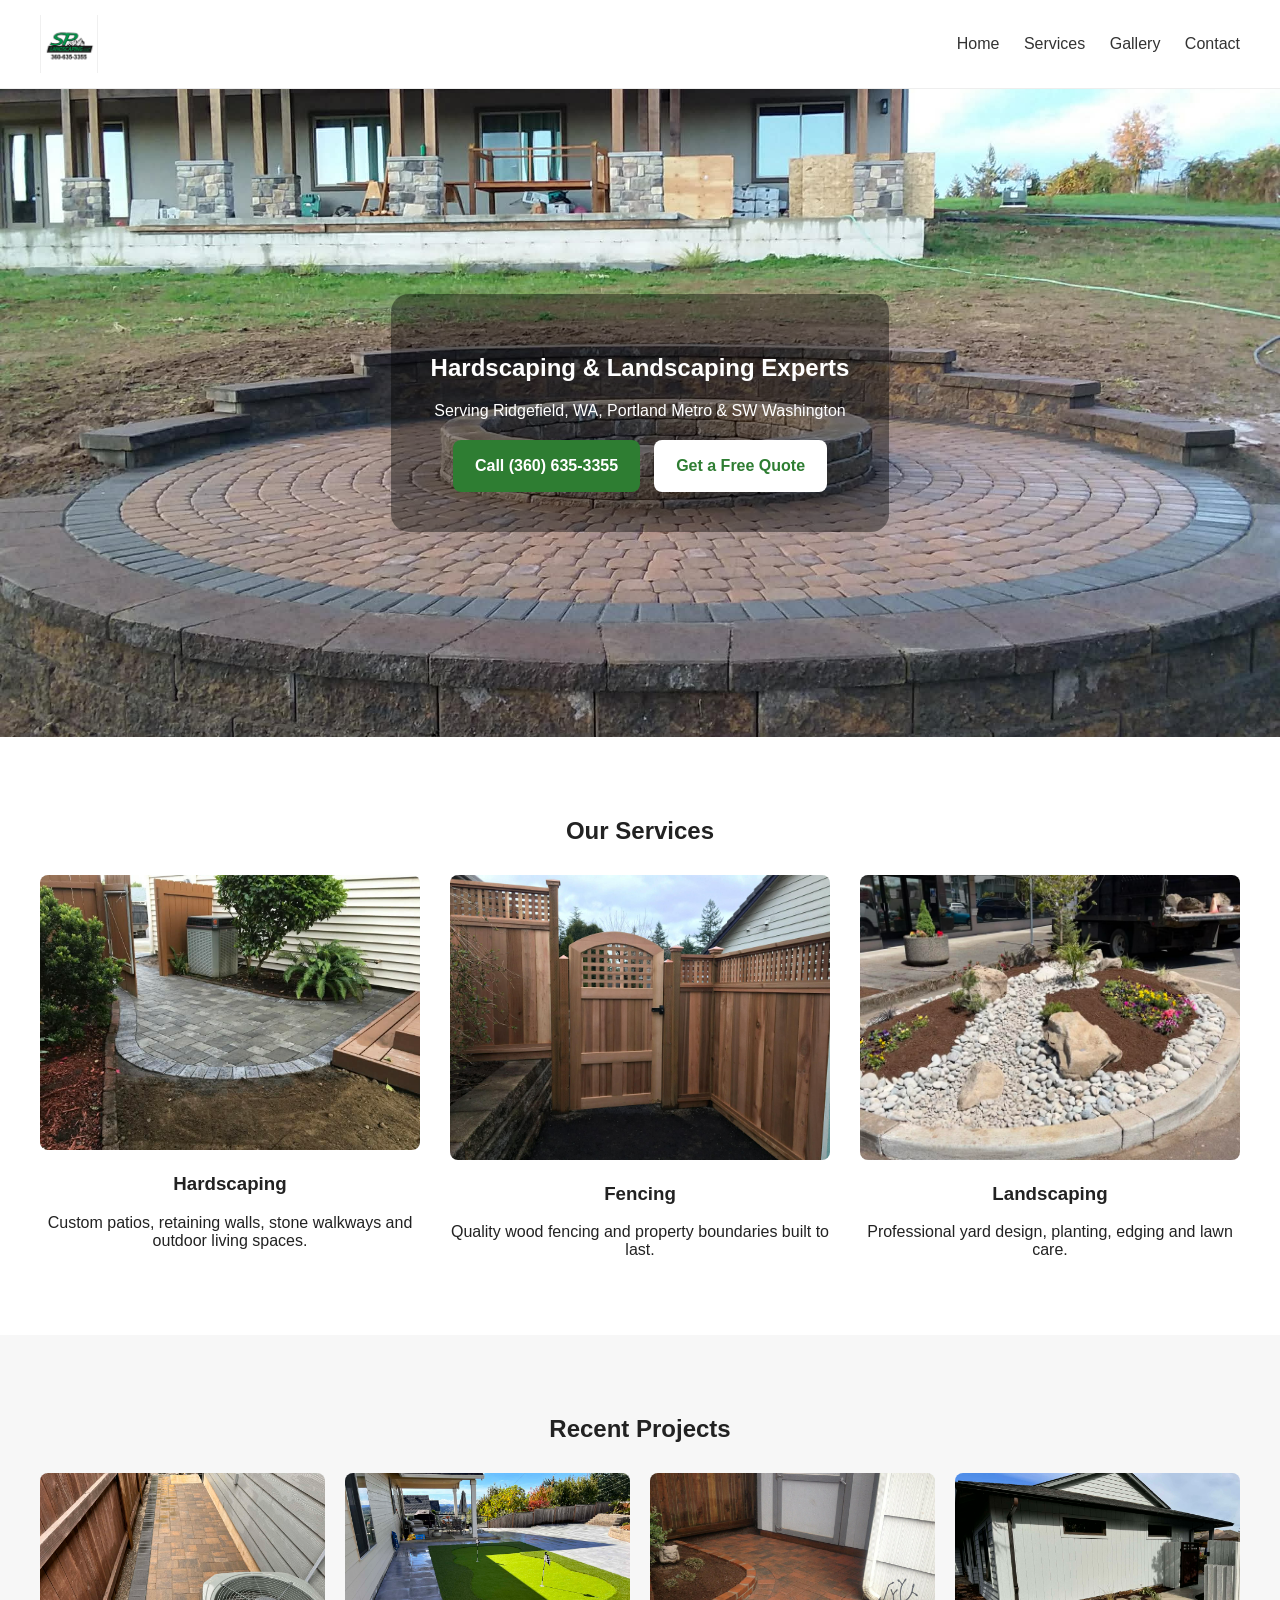
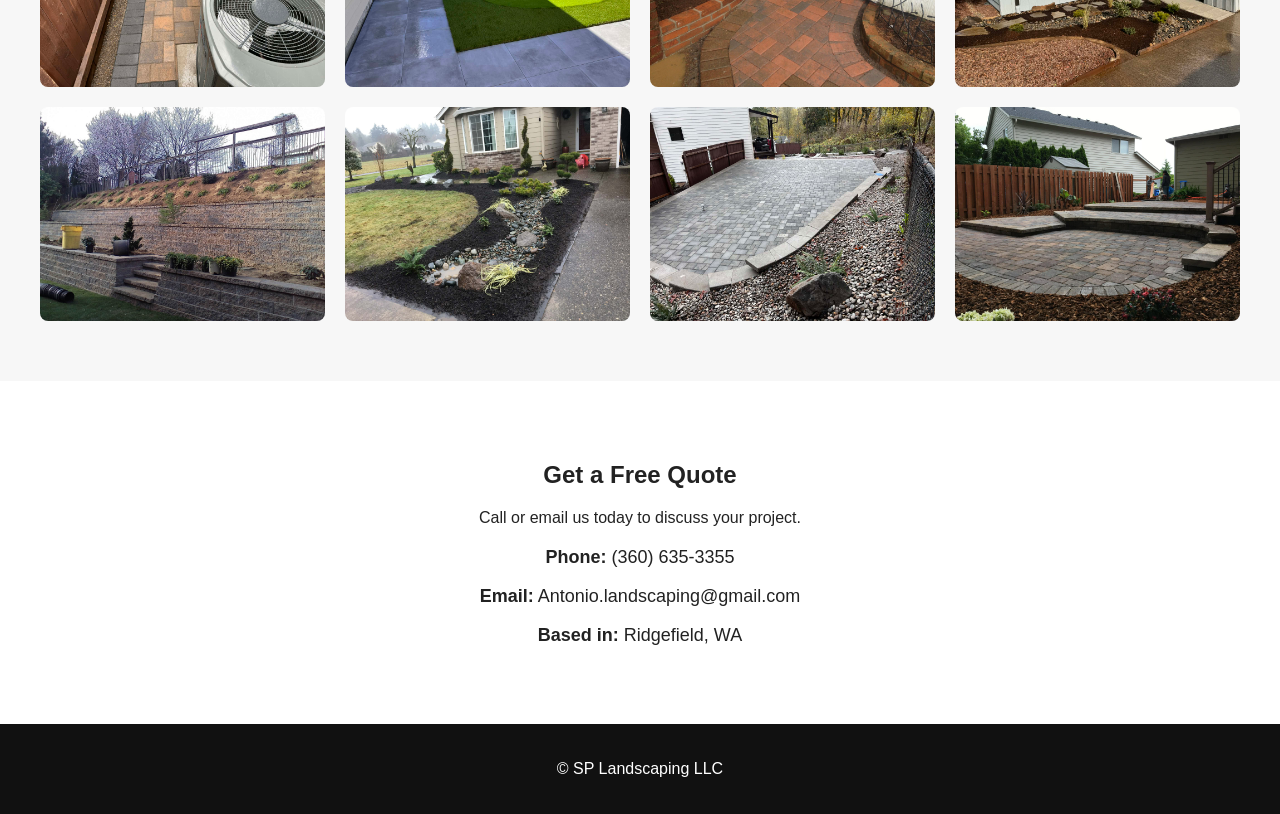
==== index.html @ 466bc163 "Initial site upload" ====
<!DOCTYPE html>
<html lang="en">
<head>
<meta charset="UTF-8">
<meta name="viewport" content="width=device-width, initial-scale=1.0">
<title>SP Landscaping LLC</title>
<link rel="stylesheet" href="css/styles.css">
</head>

<body>

<header class="navbar">
  <div class="logo">
    <img src="images/logo.png" alt="SP Landscaping Logo">
  </div>
  <nav>
    <a href="#">Home</a>
    <a href="#services">Services</a>
    <a href="#gallery">Gallery</a>
    <a href="#contact">Contact</a>
  </nav>
</header>

<section class="hero">
  <div class="hero-overlay">
    <h1>Hardscaping & Landscaping Experts</h1>
    <p>Serving Ridgefield, WA, Portland Metro & SW Washington</p>
    <div class="hero-buttons">
      <a class="btn-primary" href="tel:3606353355">Call (360) 635-3355</a>
      <a class="btn-secondary" href="#contact">Get a Free Quote</a>
    </div>
  </div>
</section>

<section id="services" class="services">
  <h2>Our Services</h2>

  <div class="service-grid">

    <div class="service-card">
      <img src="images/service-hardscape.jpg">
      <h3>Hardscaping</h3>
      <p>Custom patios, retaining walls, stone walkways and outdoor living spaces.</p>
    </div>

    <div class="service-card">
      <img src="images/service-fence.jpg">
      <h3>Fencing</h3>
      <p>Quality wood fencing and property boundaries built to last.</p>
    </div>

    <div class="service-card">
      <img src="images/service-landscape.jpg">
      <h3>Landscaping</h3>
      <p>Professional yard design, planting, edging and lawn care.</p>
    </div>

  </div>
</section>

<section id="gallery" class="gallery">
  <h2>Recent Projects</h2>

  <div class="gallery-grid">
<img src="images/hardscape-project-1.jpg">
<img src="images/patio-pavers-1.jpg">
<img src="images/stone-walkway-1.jpg">
<img src="images/retaining-wall-1.jpg">
<img src="images/fence-installation-1.jpg">
<img src="images/yard-landscaping-1.jpg">
<img src="images/hardscape-project-2.jpg">
<img src="images/patio-pavers-2.jpg">
</div>

</section>

<section id="contact" class="contact">

  <h2>Get a Free Quote</h2>

  <p>Call or email us today to discuss your project.</p>

  <div class="contact-box">
    <p><strong>Phone:</strong> (360) 635-3355</p>
    <p><strong>Email:</strong> Antonio.landscaping@gmail.com</p>
    <p><strong>Based in:</strong> Ridgefield, WA</p>
  </div>

</section>

<footer>
  <p>© SP Landscaping LLC</p>
</footer>

</body>
</html>
---- css/styles.css ----
body {
  margin:0;
  font-family: Arial, sans-serif;
  color:#222;
}

.navbar {
  display:flex;
  justify-content:space-between;
  align-items:center;
  padding:15px 40px;
  background:white;
  border-bottom:1px solid #eee;
}

.logo img {
  display: block;
  width: auto;
  height: auto;
  max-height: 58px;
  max-width: 180px;
  object-fit: contain;
}

.logo {
  flex: 0 0 auto;
}

.navbar nav a {
  margin-left:20px;
  text-decoration:none;
  color:#333;
  font-weight:500;
}

.hero {
  height: 72vh;
  min-height: 520px;
  background:url('../images/patio-pavers-3.jpg') center center/cover no-repeat;
  display:flex;
  align-items:center;
  justify-content:center;
}

.hero-overlay {
  text-align:center;
  background:rgba(0,0,0,0.4);
  padding:40px;
  color:white;
}

.hero-buttons {
  margin-top: 20px;
  display: flex;
  justify-content: center;
  align-items: center;
  gap: 14px;
  flex-wrap: wrap;
}

.btn-primary,
.btn-secondary {
  display: inline-flex;
  align-items: center;
  justify-content: center;
  min-height: 52px;
  padding: 14px 22px;
  text-decoration: none;
  border-radius: 8px;
  font-weight: 700;
  box-sizing: border-box;
  text-align: center;
  line-height: 1.2;
  white-space: normal;
}

.btn-primary {
  background: #2e7d32;
  color: white;
  margin-right: 0;
}

.btn-secondary {
  background: white;
  color: #2e7d32;
}

.services {
  padding:60px 40px;
  text-align:center;
}

.service-grid {
  display:grid;
  grid-template-columns:repeat(auto-fit,minmax(250px,1fr));
  gap:30px;
  margin-top:30px;
}

.service-card img {
  width:100%;
  border-radius:8px;
}

.gallery {
  padding:60px 40px;
  background:#f7f7f7;
  text-align:center;
}

.gallery-grid {
  display:grid;
  grid-template-columns:repeat(auto-fit,minmax(250px,1fr));
  gap:20px;
  margin-top:30px;
}

.gallery-grid img {
  width:100%;
  border-radius:8px;
}

.contact {
  padding:60px 40px;
  text-align:center;
}

.contact-box {
  margin-top:20px;
  font-size:18px;
}

footer {
  padding:20px;
  text-align:center;
  background:#111;
  color:white;
}

.hero-overlay {
  max-width: 760px;
  border-radius: 18px;
}

.btn-primary {
  font-weight: 700;
}

@media (max-width: 900px) {
  .navbar {
    padding: 14px 20px;
    gap: 16px;
    flex-wrap: wrap;
  }

  .navbar nav {
    width: 100%;
    display: flex;
    flex-wrap: wrap;
    gap: 14px;
  }

  .navbar nav a {
    margin-left: 0;
  }

  .logo img {
  max-height: 52px;
  max-width: 160px;
}

  .hero {
    min-height: 460px;
    height: 68vh;
  }

  .hero-overlay {
    margin: 0 16px;
    padding: 28px 22px;
  }

.hero-buttons {
  flex-direction: column;
  gap: 12px;
  width: 100%;
}

.btn-primary,
.btn-secondary {
  width: 100%;
  max-width: 280px;
  padding: 14px 18px;
}

.hero-overlay h1 {
  font-size: 2.2rem;
  line-height: 1.05;
  margin-bottom: 14px;
}

.hero-overlay p {
  font-size: 1.05rem;
  line-height: 1.25;
  margin-bottom: 0;
}

}
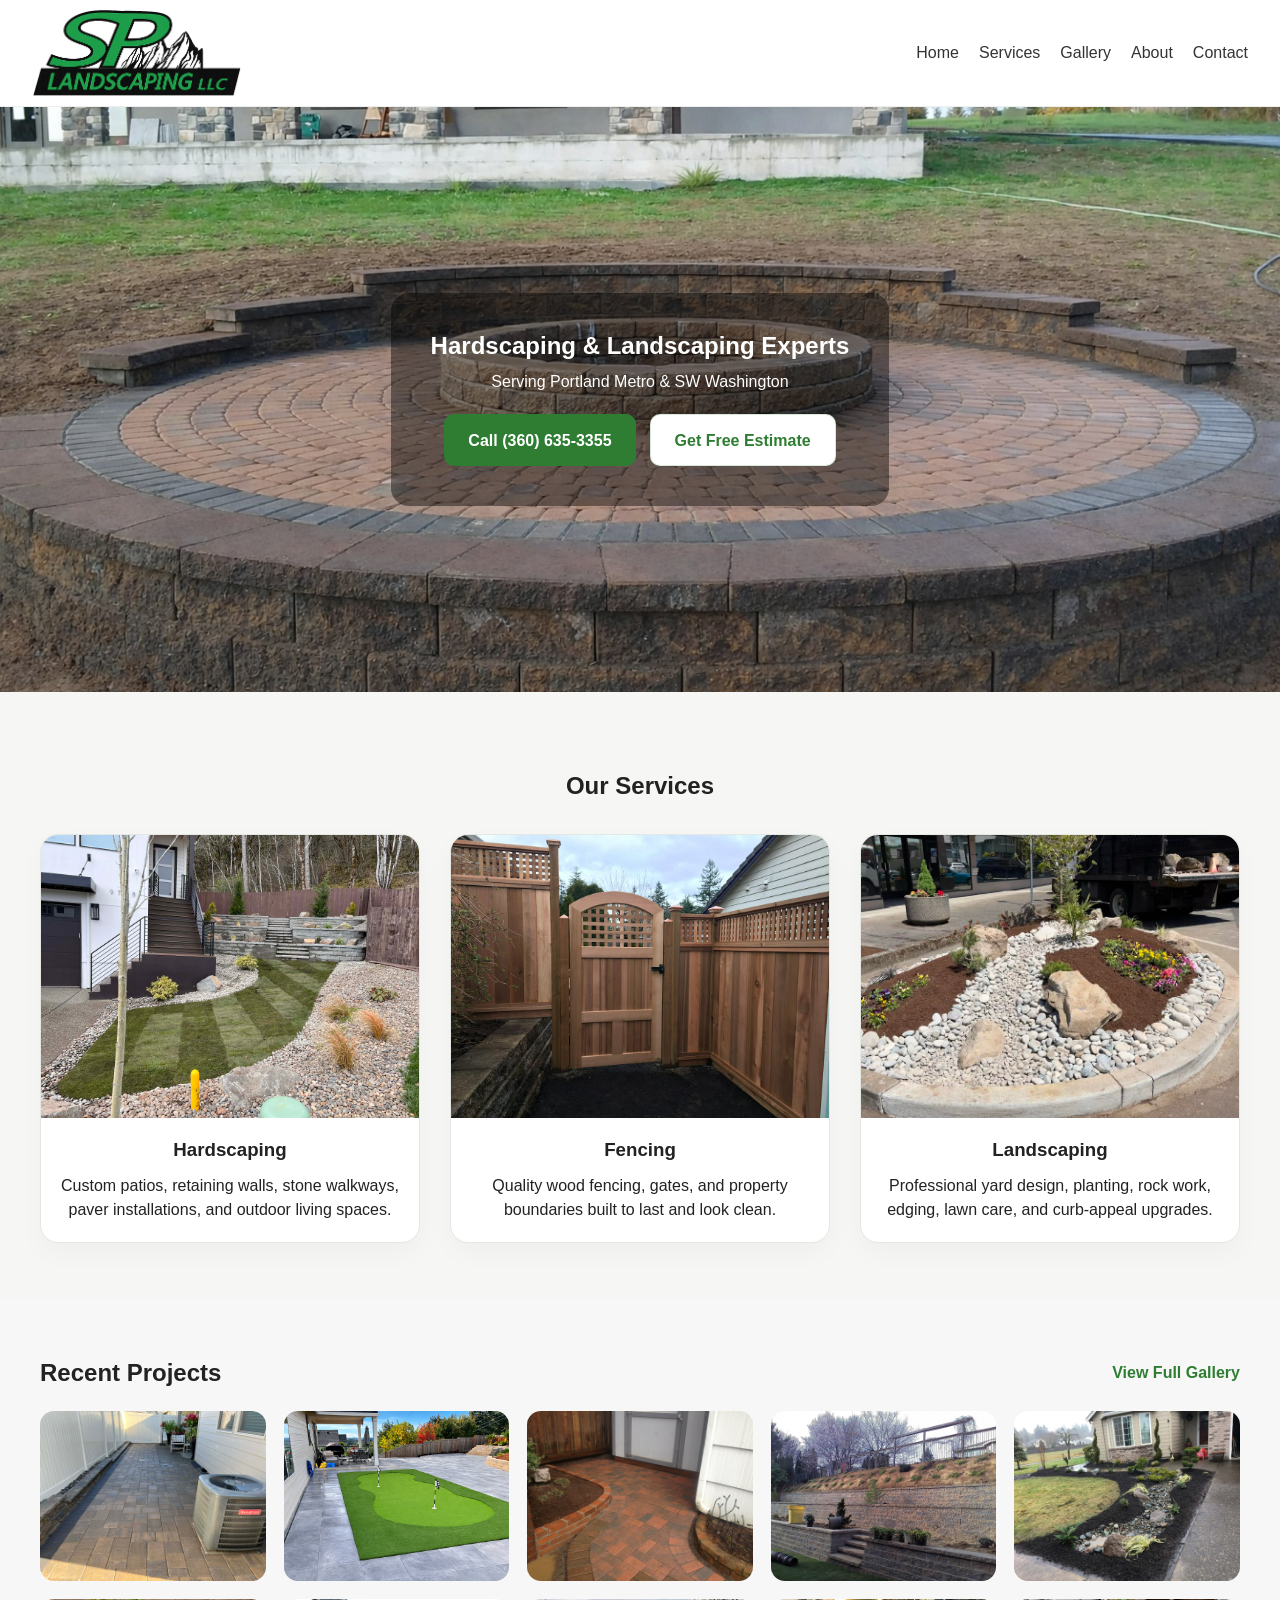
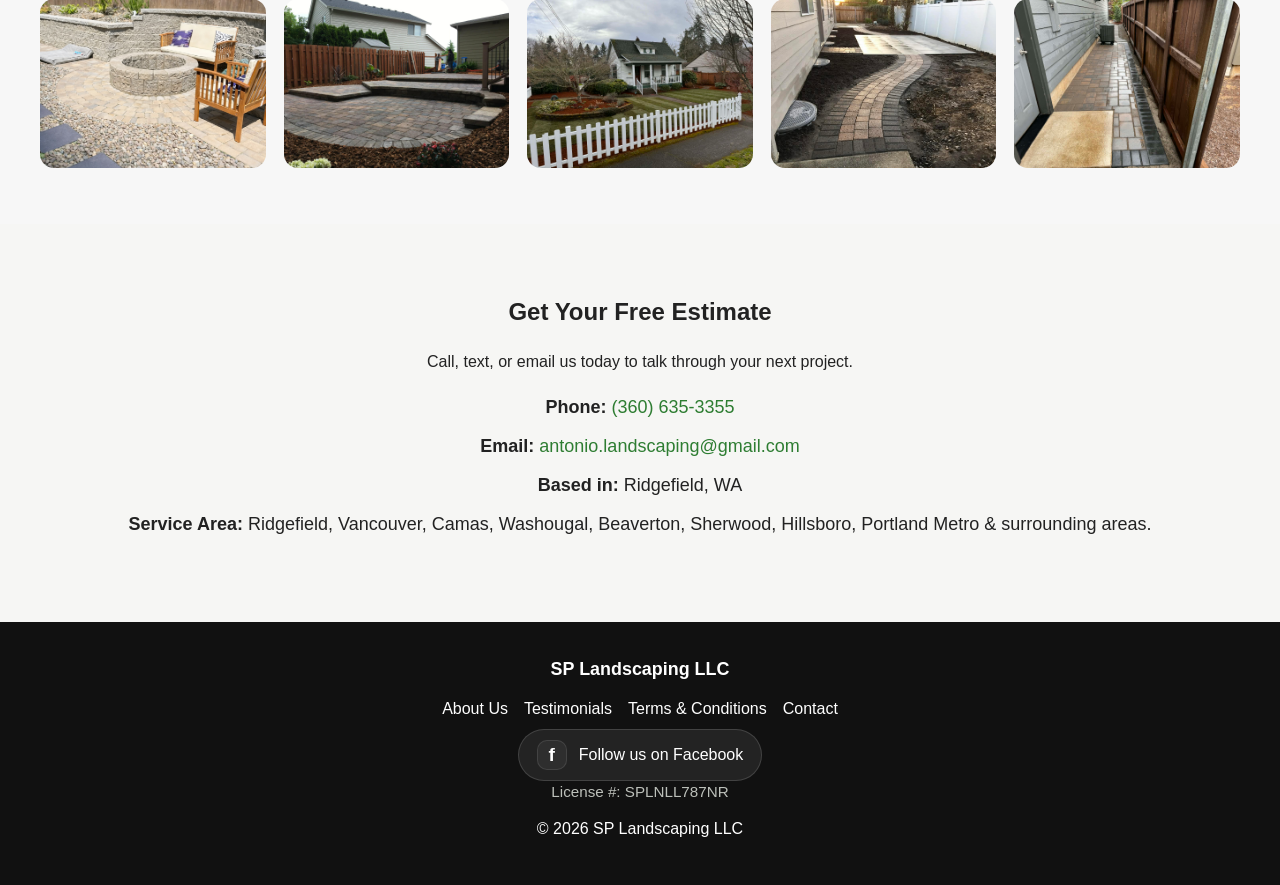
==== commit 5520fb37: "Update site polish and content" ====
--- a/index.html
+++ b/index.html
@@ -1,97 +1,113 @@
-
 <!DOCTYPE html>
 <html lang="en">
 <head>
 <meta charset="UTF-8">
 <meta name="viewport" content="width=device-width, initial-scale=1.0">
-<title>SP Landscaping LLC</title>
+<title>SP Landscaping LLC | Hardscaping &amp; Landscaping in Portland Metro</title>
+<meta name="description" content="SP Landscaping LLC provides hardscaping, landscaping, fencing, patios, walkways, and retaining walls in Portland Metro and SW Washington.">
 <link rel="stylesheet" href="css/styles.css">
 </head>
-
 <body>
 
 <header class="navbar">
-  <div class="logo">
-    <img src="images/logo.png" alt="SP Landscaping Logo">
-  </div>
+  <a class="logo" href="index.html" aria-label="SP Landscaping LLC home">
+    <img src="images/sp-landscaping-llc-ridgefield-wa-logo.png" alt="SP Landscaping LLC logo">
+  </a>
   <nav>
-    <a href="#">Home</a>
-    <a href="#services">Services</a>
-    <a href="#gallery">Gallery</a>
-    <a href="#contact">Contact</a>
+    <a href="index.html">Home</a>
+    <a href="index.html#services">Services</a>
+    <a href="gallery.html">Gallery</a>
+    <a href="about.html">About</a>
+    <a href="index.html#contact">Contact</a>
   </nav>
 </header>
 
 <section class="hero">
   <div class="hero-overlay">
-    <h1>Hardscaping & Landscaping Experts</h1>
-    <p>Serving Ridgefield, WA, Portland Metro & SW Washington</p>
+    <h1>Hardscaping &amp; Landscaping Experts</h1>
+    <p>Serving Portland Metro &amp; SW Washington</p>
     <div class="hero-buttons">
       <a class="btn-primary" href="tel:3606353355">Call (360) 635-3355</a>
-      <a class="btn-secondary" href="#contact">Get a Free Quote</a>
+      <a class="btn-secondary" href="#contact">Get Free Estimate</a>
     </div>
   </div>
 </section>
 
 <section id="services" class="services">
   <h2>Our Services</h2>
+  <div class="service-grid">
+    <a class="service-card" href="gallery.html#hardscaping">
+      <img src="images/portland-or-curved-retaining-wall-walkway-02.jpg" alt="Hardscaping project in Portland, OR" loading="lazy">
+      <h3>Hardscaping</h3>
+      <p>Custom patios, retaining walls, stone walkways, paver installations, and outdoor living spaces.</p>
+    </a>
 
-  <div class="service-grid">
+    <a class="service-card" href="gallery.html#fencing">
+      <img src="images/hillsboro-or-cedar-fence-gate-01.jpg" alt="Fence and gate project in Hillsboro, OR" loading="lazy">
+      <h3>Fencing</h3>
+      <p>Quality wood fencing, gates, and property boundaries built to last and look clean.</p>
+    </a>
 
-    <div class="service-card">
-      <img src="images/service-hardscape.jpg">
-      <h3>Hardscaping</h3>
-      <p>Custom patios, retaining walls, stone walkways and outdoor living spaces.</p>
-    </div>
-
-    <div class="service-card">
-      <img src="images/service-fence.jpg">
-      <h3>Fencing</h3>
-      <p>Quality wood fencing and property boundaries built to last.</p>
-    </div>
-
-    <div class="service-card">
-      <img src="images/service-landscape.jpg">
+    <a class="service-card" href="gallery.html#landscaping">
+      <img src="images/portland-or-commercial-rock-landscaping-02.jpg" alt="Landscaping project in Portland, OR" loading="lazy">
       <h3>Landscaping</h3>
-      <p>Professional yard design, planting, edging and lawn care.</p>
-    </div>
-
+      <p>Professional yard design, planting, rock work, edging, lawn care, and curb-appeal upgrades.</p>
+    </a>
   </div>
 </section>
 
 <section id="gallery" class="gallery">
-  <h2>Recent Projects</h2>
-
-  <div class="gallery-grid">
-<img src="images/hardscape-project-1.jpg">
-<img src="images/patio-pavers-1.jpg">
-<img src="images/stone-walkway-1.jpg">
-<img src="images/retaining-wall-1.jpg">
-<img src="images/fence-installation-1.jpg">
-<img src="images/yard-landscaping-1.jpg">
-<img src="images/hardscape-project-2.jpg">
-<img src="images/patio-pavers-2.jpg">
-</div>
-
+  <div class="section-head">
+    <h2>Recent Projects</h2>
+    <a class="text-link" href="gallery.html">View Full Gallery</a>
+  </div>
+  <div class="gallery-grid recent-projects">
+    <img src="images/camas-wa-side-yard-paver-patio-02.jpg" alt="Side yard paver patio in Camas, WA" loading="lazy">
+    <img src="images/ridgefield-wa-putting-green-patio-01.png" alt="Putting green patio in Ridgefield, WA" loading="lazy">
+    <img src="images/washougal-wa-brick-entry-walkway-01.jpg" alt="Brick entry walkway in Washougal, WA" loading="lazy">
+    <img src="images/portland-or-retaining-wall-staircase-01.jpg" alt="Retaining wall staircase in Portland, OR" loading="lazy">
+    <img src="images/ridgefield-wa-front-yard-landscape-bed-01.jpg" alt="Front yard landscape bed in Ridgefield, WA" loading="lazy">
+    <img src="images/sherwood-or-fire-pit-patio-03.jpg" alt="Fire pit patio in Sherwood, OR" loading="lazy">
+    <img src="images/sherwood-or-raised-paver-patio-01.jpg" alt="Raised paver patio in Sherwood, OR" loading="lazy">
+    <img src="images/portland-or-front-yard-landscape-fence-01.jpg" alt="Front yard landscape fence in Portland, OR" loading="lazy">
+    <img src="images/washougal-wa-curved-paver-walkway-01.jpg" alt="Curved paver walkway in Washougal, WA" loading="lazy">
+    <img src="images/camas-wa-paver-walkway-ac-unit-01.jpg" alt="Paver walkway in Camas, WA" loading="lazy">
+  </div>
 </section>
 
 <section id="contact" class="contact">
-
-  <h2>Get a Free Quote</h2>
-
-  <p>Call or email us today to discuss your project.</p>
+  <h2>Get Your Free Estimate</h2>
+  <p>Call, text, or email us today to talk through your next project.</p>
 
   <div class="contact-box">
-    <p><strong>Phone:</strong> (360) 635-3355</p>
-    <p><strong>Email:</strong> Antonio.landscaping@gmail.com</p>
+    <p><strong>Phone:</strong> <a href="tel:3606353355">(360) 635-3355</a></p>
+    <p><strong>Email:</strong> <a href="mailto:antonio.landscaping@gmail.com">antonio.landscaping@gmail.com</a></p>
     <p><strong>Based in:</strong> Ridgefield, WA</p>
+    <p><strong>Service Area:</strong> Ridgefield, Vancouver, Camas, Washougal, Beaverton, Sherwood, Hillsboro, Portland Metro &amp; surrounding areas.</p>
   </div>
-
 </section>
 
-<footer>
-  <p>© SP Landscaping LLC</p>
+
+
+
+
+
+<footer class="site-footer">
+  <div class="site-footer-inner">
+    <h3 class="footer-brand">SP Landscaping LLC</h3>
+    <div class="site-footer-links">
+      <a href="about.html">About Us</a>
+      <a href="testimonials.html">Testimonials</a>
+      <a href="terms.html">Terms &amp; Conditions</a>
+      <a href="index.html#contact">Contact</a>
+    </div>
+    <div class="site-footer-social">
+      <a class="facebook-link" href="https://www.facebook.com/profile.php?id=100069992229670" target="_blank" rel="noopener noreferrer" aria-label="Follow SP Landscaping LLC on Facebook">Follow us on Facebook</a>
+    </div>
+    <p class="footer-license">License #: SPLNLL787NR</p>
+    <p class="footer-copyright">&copy; 2026 SP Landscaping LLC</p>
+  </div>
 </footer>
 
 </body>
-</html>
+</html>
--- a/css/styles.css
+++ b/css/styles.css
@@ -1,56 +1,119 @@
+
+:root {
+  --bg: #f6f6f4;
+  --surface: #ffffff;
+  --surface-soft: #f0f4ef;
+  --text: #222;
+  --muted: #5f665d;
+  --line: #e5e8e2;
+  --green: #2e7d32;
+  --green-dark: #1f5f24;
+  --footer: #111;
+  --footer-muted: #d9ddd6;
+}
+
+* {
+  box-sizing: border-box;
+}
+
+html {
+  scroll-behavior: smooth;
+}
 
 body {
-  margin:0;
+  margin: 0;
   font-family: Arial, sans-serif;
-  color:#222;
+  color: var(--text);
+  background: var(--bg);
+  line-height: 1.5;
+}
+
+a {
+  color: inherit;
+}
+
+img {
+  max-width: 100%;
+  display: block;
 }
 
 .navbar {
-  display:flex;
-  justify-content:space-between;
-  align-items:center;
-  padding:15px 40px;
-  background:white;
-  border-bottom:1px solid #eee;
+  display: flex;
+  justify-content: space-between;
+  align-items: center;
+  gap: 18px;
+  padding: 10px 32px;
+  background: #fff;
+  border-bottom: 1px solid #eee;
+  position: sticky;
+  top: 0;
+  z-index: 20;
+}
+
+.logo {
+  flex: 0 0 auto;
 }
 
 .logo img {
-  display: block;
   width: auto;
   height: auto;
-  max-height: 58px;
-  max-width: 180px;
+  max-height: 86px;
+  max-width: 260px;
   object-fit: contain;
 }
 
-.logo {
-  flex: 0 0 auto;
+.navbar nav {
+  display: flex;
+  align-items: center;
+  gap: 20px;
+  flex-wrap: wrap;
+  justify-content: flex-end;
 }
 
 .navbar nav a {
-  margin-left:20px;
-  text-decoration:none;
-  color:#333;
-  font-weight:500;
+  text-decoration: none;
+  color: #333;
+  font-weight: 500;
+}
+
+.navbar nav a:hover,
+.text-link:hover,
+.footer-links a:hover,
+.social-link:hover {
+  color: var(--green);
 }
 
 .hero {
-  height: 72vh;
-  min-height: 520px;
-  background:url('../images/patio-pavers-3.jpg') center center/cover no-repeat;
-  display:flex;
-  align-items:center;
-  justify-content:center;
+  height: 65vh;
+  min-height: 468px;
+  background: url('../images/washougal-wa-circular-paver-fire-pit-patio-02.jpg') center center / cover no-repeat;
+  display: flex;
+  align-items: center;
+  justify-content: center;
 }
 
 .hero-overlay {
-  text-align:center;
-  background:rgba(0,0,0,0.4);
-  padding:40px;
-  color:white;
-}
-
-.hero-buttons {
+  text-align: center;
+  background: rgba(0, 0, 0, 0.42);
+  padding: 40px;
+  color: white;
+  max-width: 760px;
+  border-radius: 18px;
+}
+
+.hero-overlay h1,
+.page-hero-inner h1 {
+  margin: 0 0 12px;
+  line-height: 1.05;
+}
+
+.hero-overlay p,
+.page-hero-inner p {
+  margin: 0;
+}
+
+.hero-buttons,
+.cta-actions {
   margin-top: 20px;
   display: flex;
   justify-content: center;
@@ -65,114 +128,424 @@
   align-items: center;
   justify-content: center;
   min-height: 52px;
-  padding: 14px 22px;
-  text-decoration: none;
-  border-radius: 8px;
+  padding: 14px 24px;
+  text-decoration: none;
+  border-radius: 10px;
   font-weight: 700;
   box-sizing: border-box;
   text-align: center;
   line-height: 1.2;
   white-space: normal;
+  transition: transform .15s ease, box-shadow .15s ease, background .15s ease, color .15s ease;
 }
 
 .btn-primary {
-  background: #2e7d32;
+  background: var(--green);
   color: white;
-  margin-right: 0;
 }
 
 .btn-secondary {
   background: white;
-  color: #2e7d32;
-}
-
-.services {
-  padding:60px 40px;
-  text-align:center;
+  color: var(--green);
+  border: 1px solid rgba(46, 125, 50, 0.18);
+}
+
+.btn-primary:hover,
+.btn-secondary:hover {
+  transform: translateY(-1px);
+  box-shadow: 0 10px 24px rgba(0, 0, 0, 0.08);
+}
+
+.hero-inline-btn {
+  margin-top: 18px;
+}
+
+.services,
+.gallery,
+.contact,
+.gallery-category,
+.content-section {
+  padding: 56px 40px;
+}
+
+.services,
+.gallery,
+.contact {
+  text-align: center;
+}
+
+.service-grid,
+.feature-grid,
+.policy-grid {
+  display: grid;
+  gap: 30px;
+  margin-top: 30px;
 }
 
 .service-grid {
-  display:grid;
-  grid-template-columns:repeat(auto-fit,minmax(250px,1fr));
-  gap:30px;
-  margin-top:30px;
+  grid-template-columns: repeat(3, minmax(0, 1fr));
+}
+
+.feature-grid,
+.policy-grid {
+  grid-template-columns: repeat(2, minmax(0, 1fr));
+}
+
+.service-card,
+.feature-card,
+.policy-card,
+.content-card,
+.testimonial-card {
+  background: var(--surface);
+  border: 1px solid var(--line);
+  border-radius: 18px;
+  box-shadow: 0 10px 26px rgba(0, 0, 0, 0.03);
+}
+
+.service-card {
+  text-decoration: none;
+  color: inherit;
+  overflow: hidden;
+  padding-bottom: 20px;
 }
 
 .service-card img {
-  width:100%;
-  border-radius:8px;
+  width: 100%;
+  aspect-ratio: 4 / 3;
+  object-fit: cover;
+}
+
+.service-card h3 {
+  margin: 18px 20px 10px;
+}
+
+.service-card p {
+  margin: 0 20px;
+}
+
+.section-head {
+  display: flex;
+  align-items: center;
+  justify-content: space-between;
+  gap: 20px;
+  margin-bottom: 20px;
+}
+
+.section-head h2 {
+  margin: 0;
+}
+
+.text-link {
+  color: var(--green);
+  text-decoration: none;
+  font-weight: 700;
 }
 
 .gallery {
-  padding:60px 40px;
-  background:#f7f7f7;
-  text-align:center;
+  background: #f7f7f7;
 }
 
 .gallery-grid {
-  display:grid;
-  grid-template-columns:repeat(auto-fit,minmax(250px,1fr));
-  gap:20px;
-  margin-top:30px;
-}
-
-.gallery-grid img {
-  width:100%;
-  border-radius:8px;
+  display: grid;
+  gap: 18px;
+}
+
+.recent-projects {
+  grid-template-columns: repeat(5, minmax(0, 1fr));
+}
+
+.recent-projects img,
+.full-gallery img {
+  width: 100%;
+  aspect-ratio: 4 / 3;
+  object-fit: cover;
+  border-radius: 14px;
 }
 
 .contact {
-  padding:60px 40px;
-  text-align:center;
+  padding-top: 50px;
+  padding-bottom: 38px;
 }
 
 .contact-box {
-  margin-top:20px;
-  font-size:18px;
-}
-
-footer {
-  padding:20px;
-  text-align:center;
-  background:#111;
-  color:white;
-}
-
-.hero-overlay {
+  margin-top: 20px;
+  font-size: 18px;
+}
+
+.contact-box p {
+  margin: 12px 0;
+}
+
+.contact-box a {
+  color: var(--green);
+  text-decoration: none;
+}
+
+.page-hero,
+.gallery-hero {
+  background: linear-gradient(180deg, #ffffff 0%, #f0f4ef 100%);
+}
+
+.page-hero {
+  padding: 46px 40px 34px;
+}
+
+.compact-hero {
+  padding: 34px 40px 20px;
+}
+
+.page-hero-inner,
+.gallery-hero-inner {
+  max-width: 900px;
+  margin: 0 auto;
+  text-align: center;
+}
+
+.page-hero-inner p {
+  color: var(--muted);
+  max-width: 740px;
+  margin-left: auto;
+  margin-right: auto;
+}
+
+.gallery-nav {
+  display: flex;
+  gap: 14px;
+  justify-content: center;
+  flex-wrap: wrap;
+  padding: 0 40px 10px;
+}
+
+.gallery-nav a {
+  text-decoration: none;
+  color: var(--green);
+  font-weight: 700;
+  padding: 10px 16px;
+  border-radius: 999px;
+  background: #edf5ee;
+}
+
+.gallery-category {
+  padding-top: 34px;
+  padding-bottom: 38px;
+}
+
+.full-gallery {
+  grid-template-columns: repeat(4, minmax(0, 1fr));
+}
+
+.narrow {
+  max-width: 1180px;
+  margin: 0 auto;
+}
+
+.content-card,
+.feature-card,
+.policy-card {
+  padding: 28px;
+}
+
+.content-card h2,
+.feature-card h3,
+.policy-card h2 {
+  margin-top: 0;
+}
+
+.clean-list {
+  margin: 0;
+  padding-left: 18px;
+}
+
+.section-intro.centered {
+  text-align: center;
   max-width: 760px;
-  border-radius: 18px;
-}
-
-.btn-primary {
+  margin: 0 auto 28px;
+}
+
+.testimonial-grid {
+  display: grid;
+  grid-template-columns: repeat(2, minmax(0, 1fr));
+  gap: 22px;
+}
+
+.testimonial-card {
+  padding: 24px;
+}
+
+.testimonial-top {
+  display: flex;
+  align-items: flex-start;
+  justify-content: space-between;
+  gap: 16px;
+  margin-bottom: 14px;
+}
+
+.testimonial-card h3 {
+  margin: 0 0 4px;
+}
+
+.review-meta {
+  margin: 0;
+  color: var(--muted);
+  font-size: 0.95rem;
+}
+
+.stars {
+  color: #d6a800;
+  font-size: 1.05rem;
+  letter-spacing: 1px;
+  white-space: nowrap;
+}
+
+.cta-strip {
+  margin: 10px 40px 0;
+  padding: 28px 30px;
+  border-radius: 20px;
+  background: var(--surface);
+  border: 1px solid var(--line);
+  display: flex;
+  justify-content: space-between;
+  align-items: center;
+  gap: 24px;
+}
+
+.cta-strip h2 {
+  margin: 0 0 8px;
+}
+
+.cta-strip p {
+  margin: 0;
+  color: var(--muted);
+  max-width: 640px;
+}
+
+.site-footer {
+  background: var(--footer);
+  color: white;
+  margin-top: 34px;
+  padding: 28px 18px 30px;
+}
+
+.footer-inner {
+  max-width: 920px;
+  margin: 0 auto;
+  text-align: center;
+}
+
+.footer-brand {
+  margin: 0 0 14px;
+  font-size: 1.12rem;
   font-weight: 700;
 }
 
-@media (max-width: 900px) {
+.footer-links {
+  display: flex;
+  justify-content: center;
+  align-items: center;
+  gap: 18px;
+  flex-wrap: wrap;
+  margin-bottom: 16px;
+}
+
+.footer-links a {
+  color: var(--footer-muted);
+  text-decoration: none;
+}
+
+.social-link {
+  display: inline-flex;
+  align-items: center;
+  justify-content: center;
+  gap: 10px;
+  margin-bottom: 14px;
+  text-decoration: none;
+  color: white;
+}
+
+.social-icon {
+  width: 40px;
+  height: 40px;
+  border-radius: 12px;
+  background: #1c1c1c;
+  border: 1px solid rgba(255,255,255,.12);
+  display: inline-flex;
+  align-items: center;
+  justify-content: center;
+}
+
+.social-icon svg {
+  width: 20px;
+  height: 20px;
+  fill: white;
+}
+
+.footer-license,
+.footer-copy {
+  margin: 8px 0 0;
+  color: var(--footer-muted);
+  font-size: 0.98rem;
+}
+
+@media (min-width: 1024px) {
+  .hero {
+    background-position: center 75%;
+  }
+}
+
+@media (max-width: 1200px) {
+  .recent-projects {
+    grid-template-columns: repeat(4, minmax(0, 1fr));
+  }
+  .full-gallery {
+    grid-template-columns: repeat(3, minmax(0, 1fr));
+  }
+}
+
+@media (max-width: 980px) {
   .navbar {
-    padding: 14px 20px;
-    gap: 16px;
+    padding: 10px 18px;
+    gap: 14px;
     flex-wrap: wrap;
   }
 
   .navbar nav {
     width: 100%;
+    justify-content: center;
+    gap: 14px;
+  }
+
+  .logo {
+    width: 100%;
     display: flex;
-    flex-wrap: wrap;
-    gap: 14px;
-  }
-
-  .navbar nav a {
-    margin-left: 0;
+    justify-content: center;
   }
 
   .logo img {
-  max-height: 52px;
-  max-width: 160px;
-}
-
+    max-height: 72px;
+    max-width: 220px;
+  }
+
+  .service-grid,
+  .feature-grid,
+  .policy-grid,
+  .testimonial-grid,
+  .recent-projects,
+  .full-gallery {
+    grid-template-columns: repeat(2, minmax(0, 1fr));
+  }
+
+  .cta-strip {
+    flex-direction: column;
+    text-align: center;
+    margin-left: 18px;
+    margin-right: 18px;
+  }
+}
+
+@media (max-width: 900px) {
   .hero {
-    min-height: 460px;
-    height: 68vh;
+    min-height: 414px;
+    height: 61vh;
   }
 
   .hero-overlay {
@@ -180,29 +553,237 @@
     padding: 28px 22px;
   }
 
-.hero-buttons {
+  .hero-buttons,
+  .cta-actions {
+    flex-direction: column;
+    gap: 12px;
+    width: 100%;
+  }
+
+  .btn-primary,
+  .btn-secondary {
+    width: 100%;
+    max-width: 320px;
+    padding: 14px 18px;
+  }
+
+  .hero-overlay h1,
+  .page-hero-inner h1 {
+    font-size: 2.2rem;
+  }
+
+  .services,
+  .gallery,
+  .contact,
+  .gallery-category,
+  .content-section,
+  .page-hero,
+  .gallery-hero {
+    padding-left: 18px;
+    padding-right: 18px;
+  }
+
+  .compact-hero {
+    padding-top: 28px;
+    padding-bottom: 16px;
+  }
+
+  .gallery-nav {
+    padding-left: 18px;
+    padding-right: 18px;
+    padding-bottom: 2px;
+  }
+
+  .gallery-category {
+    padding-top: 24px;
+    padding-bottom: 28px;
+  }
+
+  .section-head {
+    flex-direction: column;
+    align-items: flex-start;
+    gap: 8px;
+    margin-bottom: 14px;
+  }
+
+  .contact {
+    padding-top: 40px;
+    padding-bottom: 28px;
+  }
+}
+
+@media (max-width: 640px) {
+  .service-grid,
+  .feature-grid,
+  .policy-grid,
+  .testimonial-grid,
+  .recent-projects,
+  .full-gallery {
+    grid-template-columns: 1fr;
+  }
+
+  .navbar nav {
+    gap: 10px 18px;
+  }
+
+  .navbar nav a {
+    font-size: 1rem;
+  }
+
+  .hero-overlay h1,
+  .page-hero-inner h1 {
+    font-size: 1.95rem;
+  }
+
+  .page-hero-inner p {
+    font-size: 1rem;
+  }
+
+  .testimonial-top {
+    flex-direction: column;
+  }
+
+  .social-link {
+    flex-direction: column;
+    gap: 8px;
+  }
+
+  .footer-links {
+    gap: 10px 16px;
+  }
+}
+
+
+
+/* Shared centered site footer */
+.site-footer {
+  background: #111;
+  color: #fff;
+  text-align: center;
+  padding: 34px 18px 30px;
+}
+
+.site-footer-inner {
+  max-width: 900px;
+  margin: 0 auto;
+  display: flex;
   flex-direction: column;
+  align-items: center;
+}
+
+.site-footer p {
+  margin: 0 0 14px;
+}
+
+.site-footer-links,
+.site-footer-social {
+  display: flex;
+  justify-content: center;
+  align-items: center;
+  gap: 16px;
+  flex-wrap: wrap;
+  margin-top: 8px;
+  width: 100%;
+}
+
+.site-footer-links {
+  margin-top: 0;
+}
+
+.site-footer a {
+  color: #fff;
+  text-decoration: none;
+}
+
+.site-footer a:hover {
+  color: #cfe6d2;
+}
+
+.footer-license {
+  opacity: 0.86;
+  font-size: 0.95rem;
+  margin-top: 12px;
+  margin-bottom: 10px;
+}
+
+.facebook-link {
+  display: inline-flex;
+  align-items: center;
+  justify-content: center;
   gap: 12px;
-  width: 100%;
-}
-
-.btn-primary,
-.btn-secondary {
-  width: 100%;
-  max-width: 280px;
-  padding: 14px 18px;
-}
-
-.hero-overlay h1 {
-  font-size: 2.2rem;
-  line-height: 1.05;
-  margin-bottom: 14px;
-}
-
-.hero-overlay p {
-  font-size: 1.05rem;
-  line-height: 1.25;
+  padding: 10px 18px;
+  border-radius: 999px;
+  background: rgba(255,255,255,0.08);
+  border: 1px solid rgba(255,255,255,0.14);
+}
+
+.facebook-link::before {
+  content: "f";
+  display: inline-flex;
+  align-items: center;
+  justify-content: center;
+  width: 28px;
+  height: 28px;
+  border-radius: 10px;
+  background: rgba(255,255,255,0.05);
+  border: 1px solid rgba(255,255,255,0.1);
+  font-weight: 700;
+  font-size: 1.2rem;
+  line-height: 1;
+}
+
+.gallery-hero {
+  padding: 28px 40px 12px;
+}
+
+.gallery-hero-inner h1 {
   margin-bottom: 0;
 }
 
-}+.gallery-nav {
+  padding: 12px 40px 2px;
+  margin-bottom: 0;
+}
+
+.gallery-category {
+  padding-top: 8px;
+}
+
+.subpage-kicker {
+  margin: 16px 0 0;
+  font-size: 1.25rem;
+  font-weight: 700;
+  color: #333;
+}
+
+.testimonials-intro {
+  padding-top: 26px;
+}
+
+.testimonials-intro h2 {
+  margin-top: 0;
+  margin-bottom: 8px;
+}
+
+@media (max-width: 900px) {
+  .gallery-hero {
+    padding: 22px 18px 10px;
+  }
+
+  .gallery-nav {
+    padding: 12px 18px 2px;
+  }
+
+  .gallery-category {
+    padding-top: 6px;
+  }
+
+  .subpage-kicker {
+    font-size: 1.12rem;
+    margin-top: 12px;
+  }
+
+  .site-footer {
+    padding: 24px 16px 28px;
+  }
+}
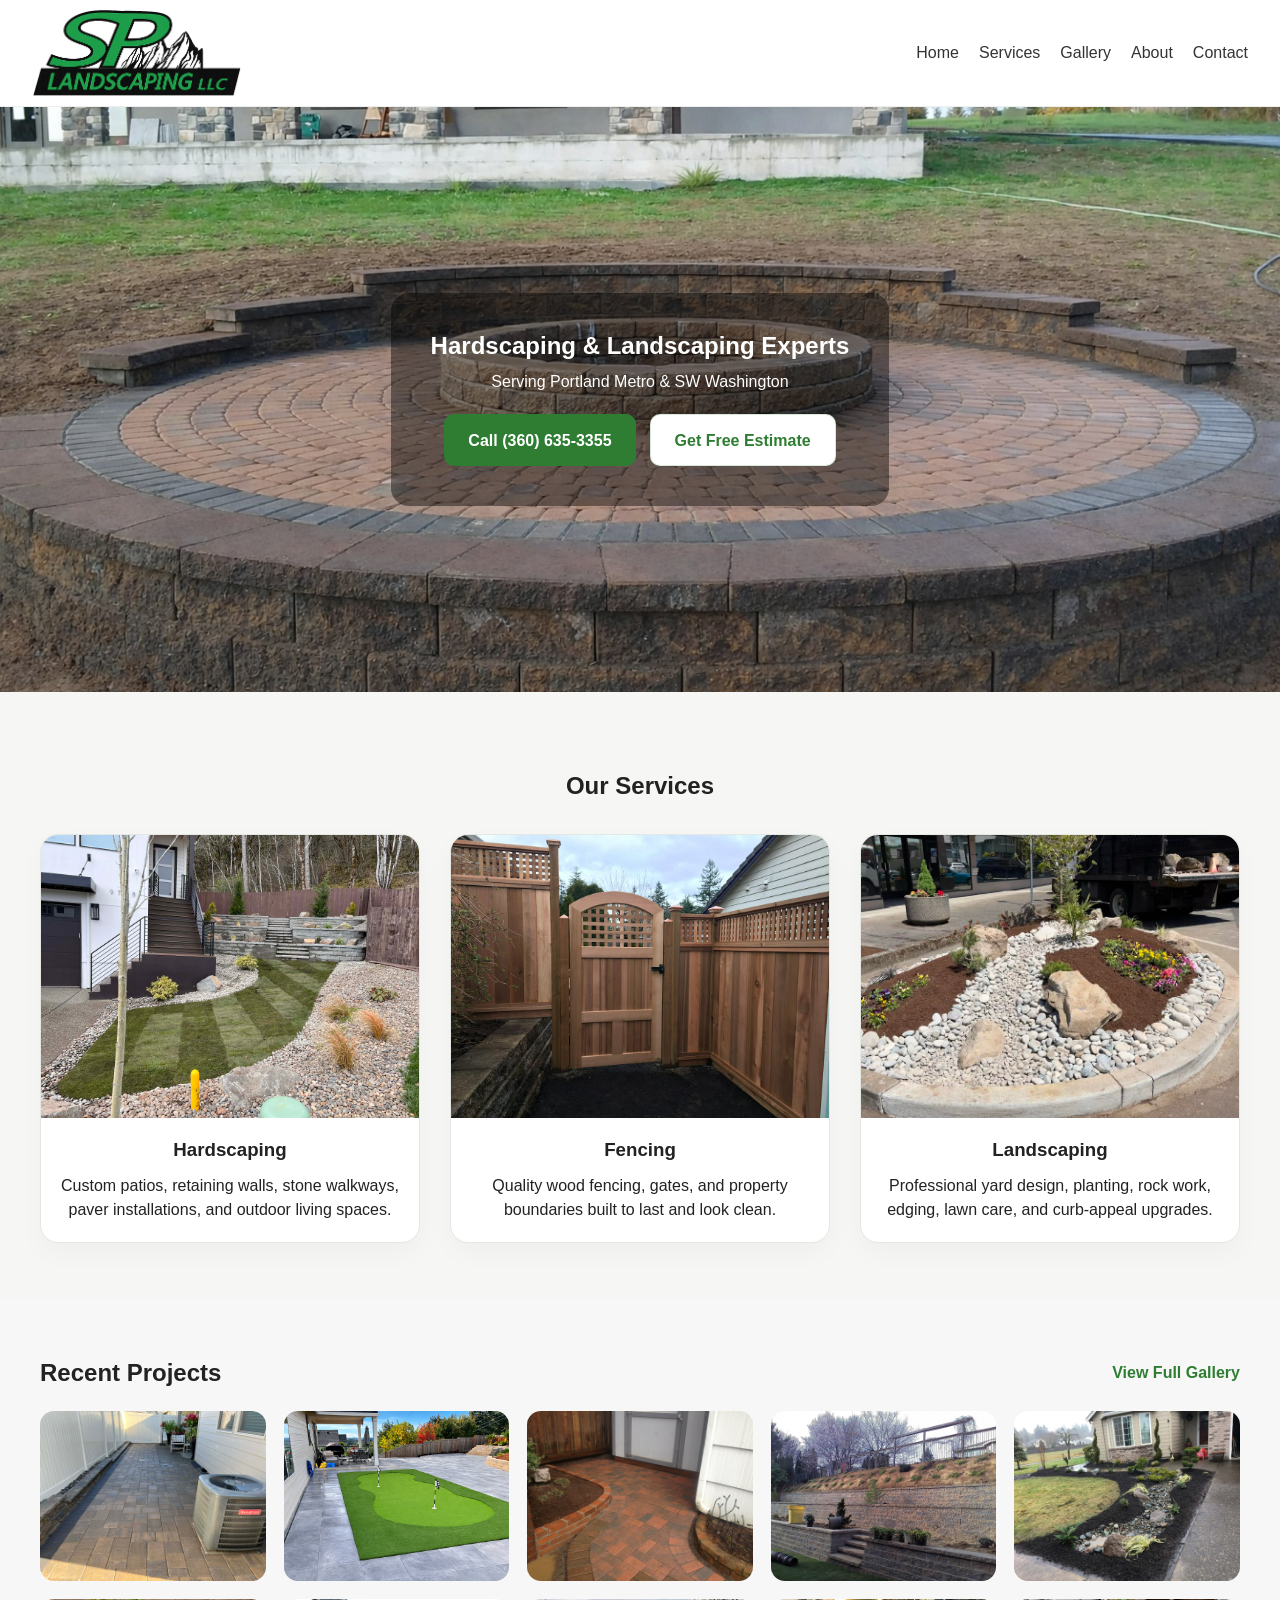
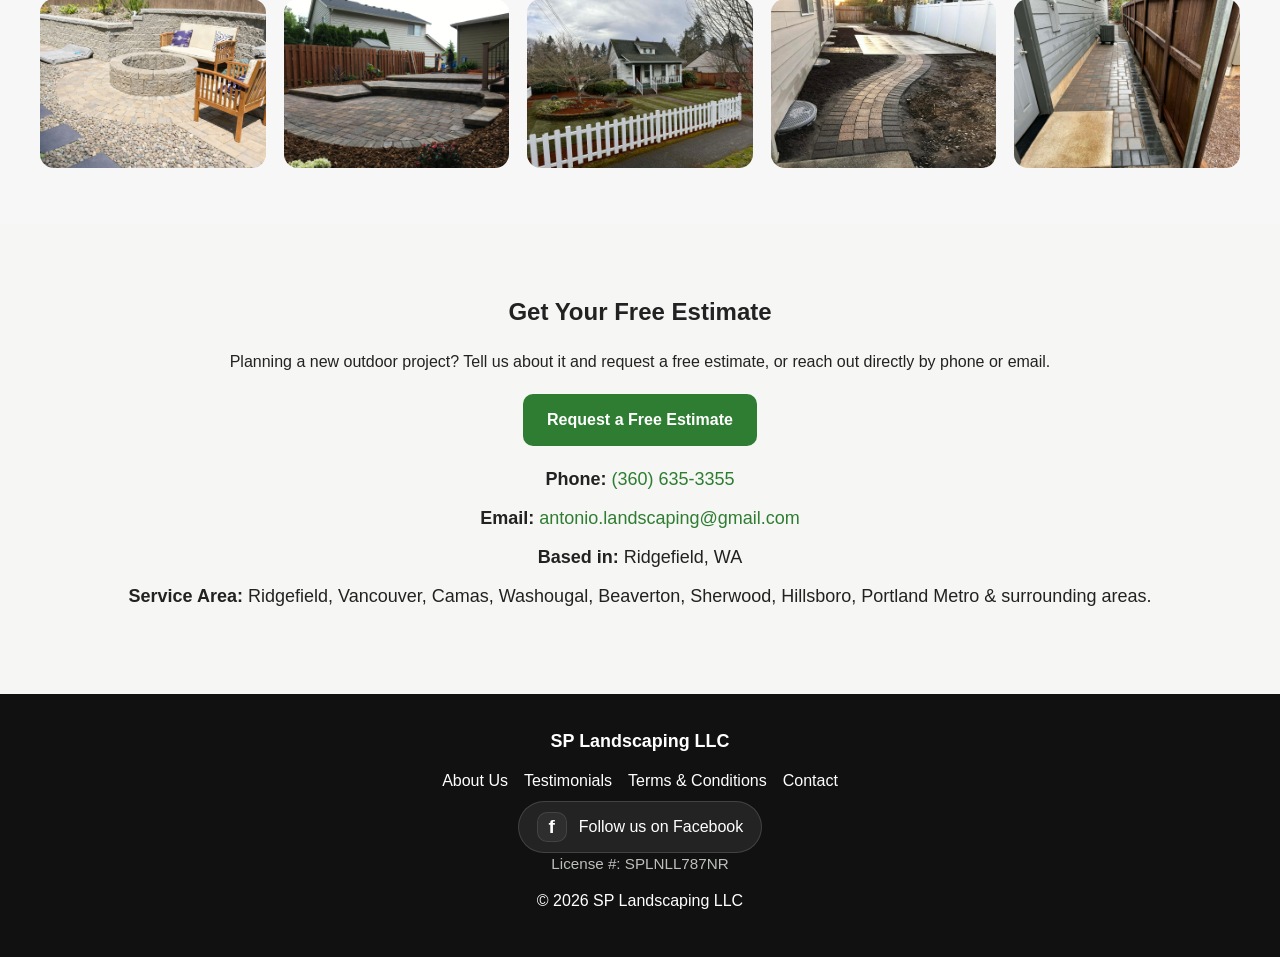
==== commit ced43b2f: "Connect homepage estimate calls to branded estimate form" ====
--- a/index.html
+++ b/index.html
@@ -5,6 +5,17 @@
 <meta name="viewport" content="width=device-width, initial-scale=1.0">
 <title>SP Landscaping LLC | Hardscaping &amp; Landscaping in Portland Metro</title>
 <meta name="description" content="SP Landscaping LLC provides hardscaping, landscaping, fencing, patios, walkways, and retaining walls in Portland Metro and SW Washington.">
+
+<!-- Google tag (gtag.js) -->
+<script async src="https://www.googletagmanager.com/gtag/js?id=G-XSQJBW60V1"></script>
+<script>
+  window.dataLayer = window.dataLayer || [];
+  function gtag(){dataLayer.push(arguments);}
+  gtag('js', new Date());
+
+  gtag('config', 'G-XSQJBW60V1');
+</script>
+
 <link rel="stylesheet" href="css/styles.css">
 </head>
 <body>
@@ -28,7 +39,7 @@
     <p>Serving Portland Metro &amp; SW Washington</p>
     <div class="hero-buttons">
       <a class="btn-primary" href="tel:3606353355">Call (360) 635-3355</a>
-      <a class="btn-secondary" href="#contact">Get Free Estimate</a>
+      <a class="btn-secondary" href="estimate.html">Get Free Estimate</a>
     </div>
   </div>
 </section>
@@ -77,7 +88,10 @@
 
 <section id="contact" class="contact">
   <h2>Get Your Free Estimate</h2>
-  <p>Call, text, or email us today to talk through your next project.</p>
+  <p>Planning a new outdoor project? Tell us about it and request a free estimate, or reach out directly by phone or email.</p>
+  <div class="cta-actions">
+    <a class="btn-primary" href="estimate.html">Request a Free Estimate</a>
+  </div>
 
   <div class="contact-box">
     <p><strong>Phone:</strong> <a href="tel:3606353355">(360) 635-3355</a></p>
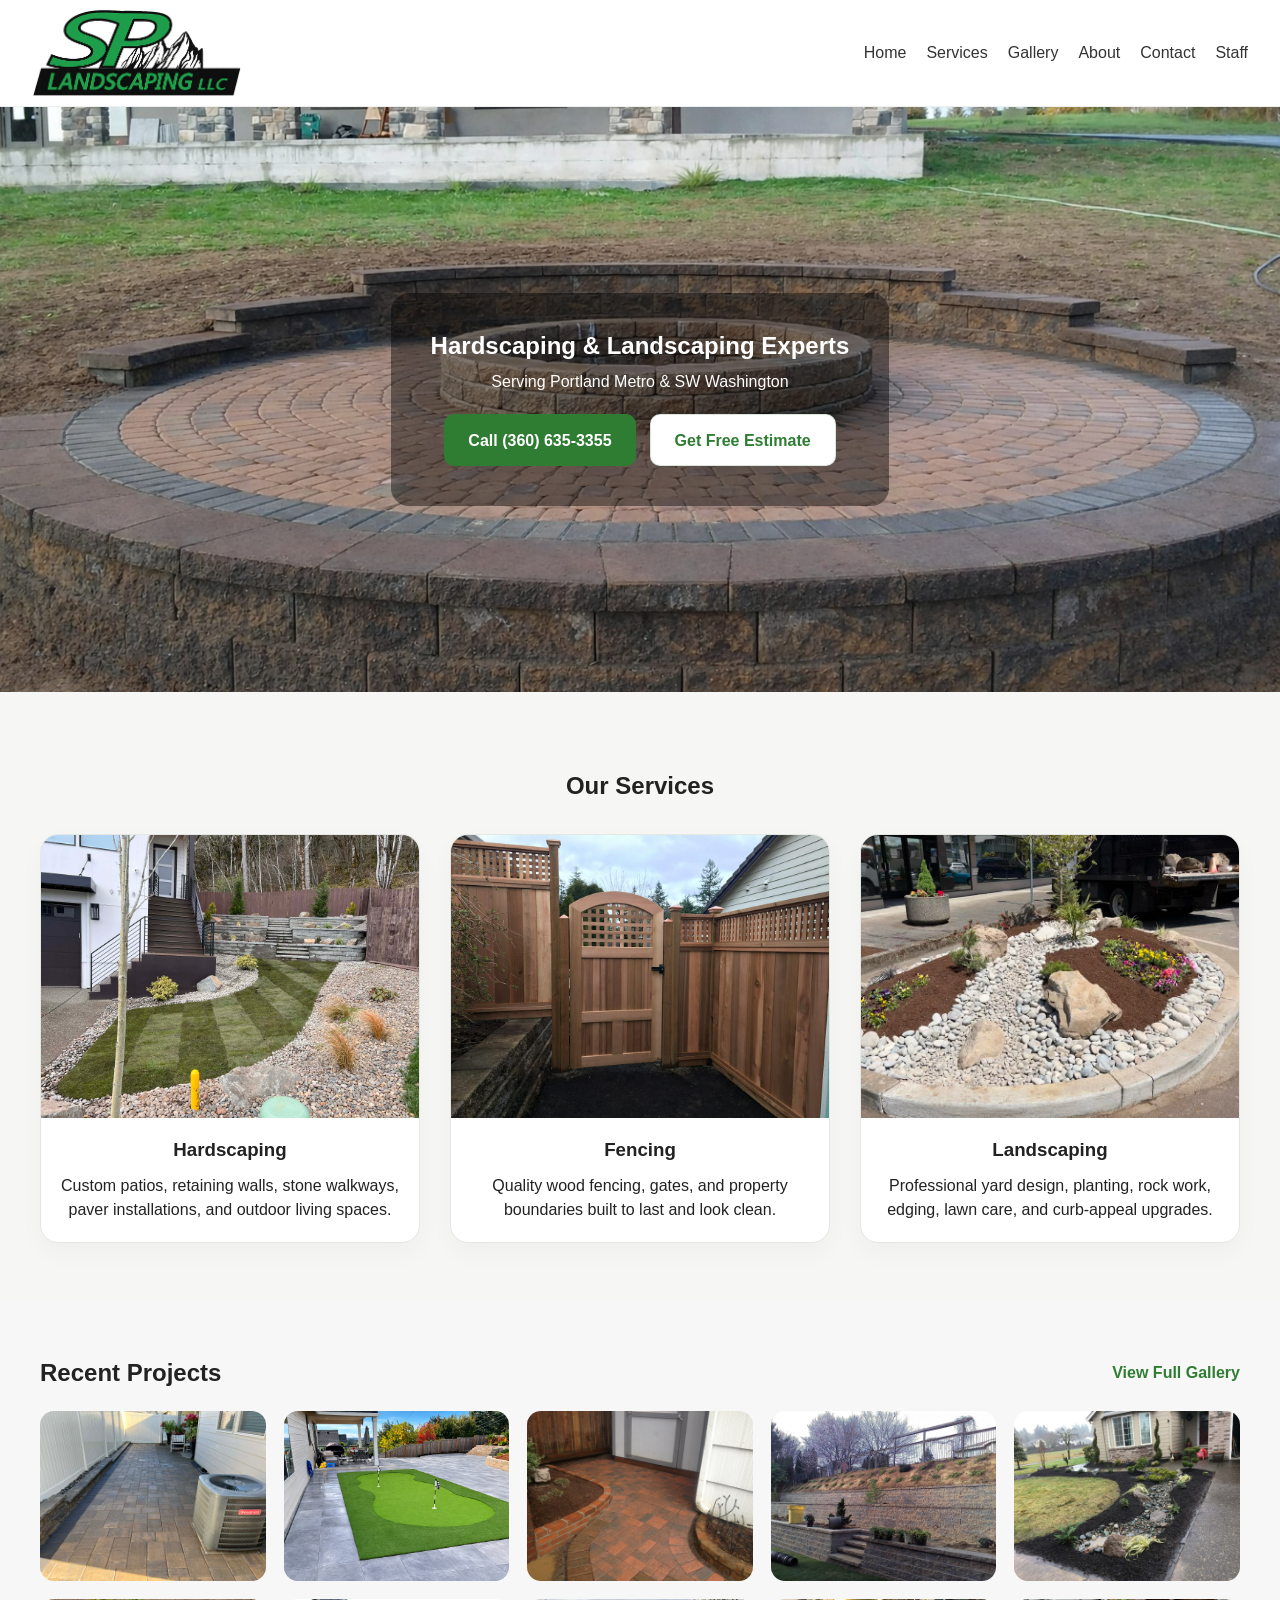
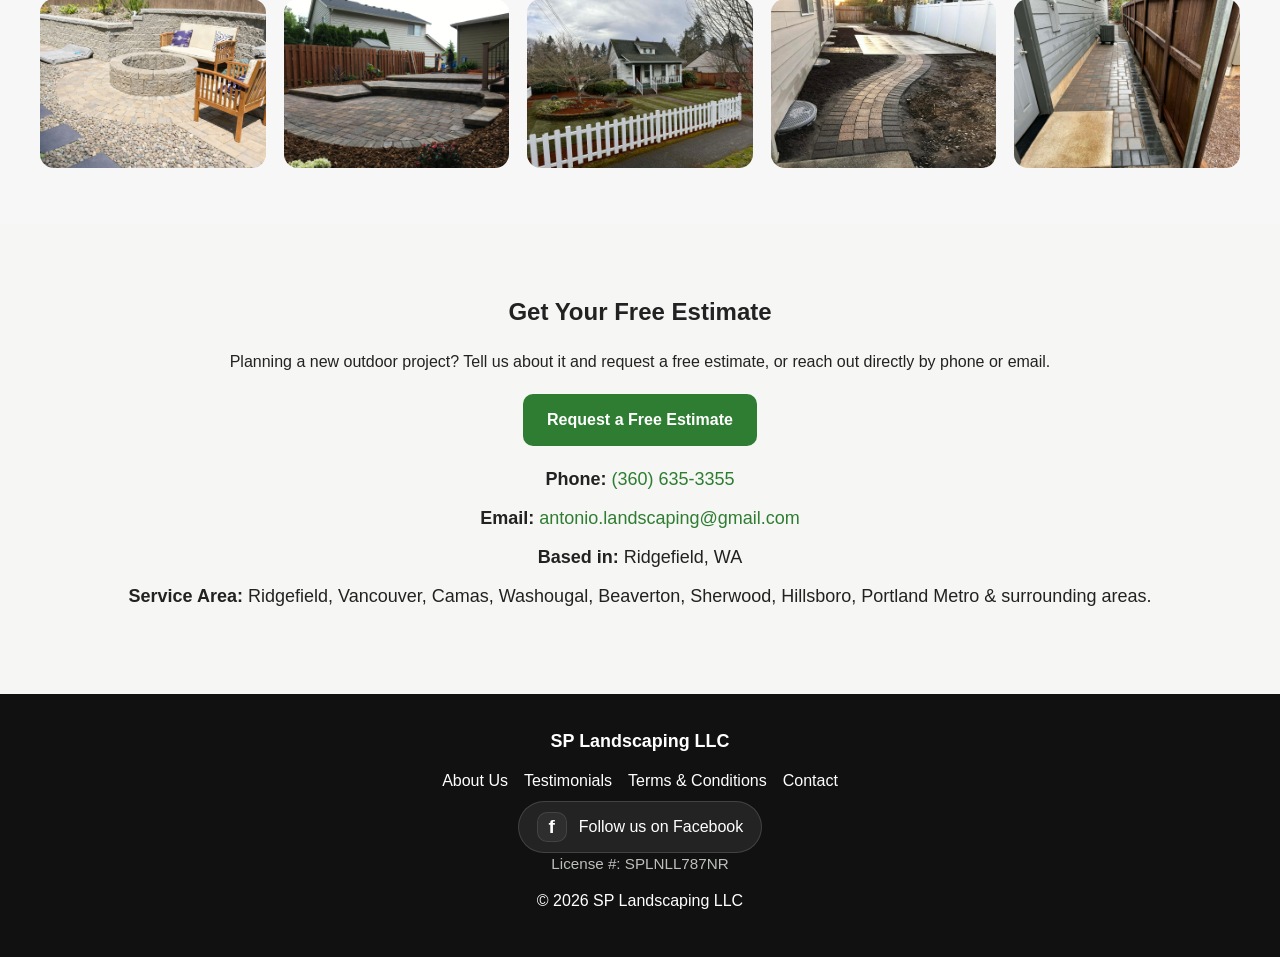
==== commit e247eff2: "Add staff portal access to homepage navigation" ====
--- a/index.html
+++ b/index.html
@@ -30,6 +30,7 @@
     <a href="gallery.html">Gallery</a>
     <a href="about.html">About</a>
     <a href="index.html#contact">Contact</a>
+    <a href="staff.html">Staff</a>
   </nav>
 </header>
 
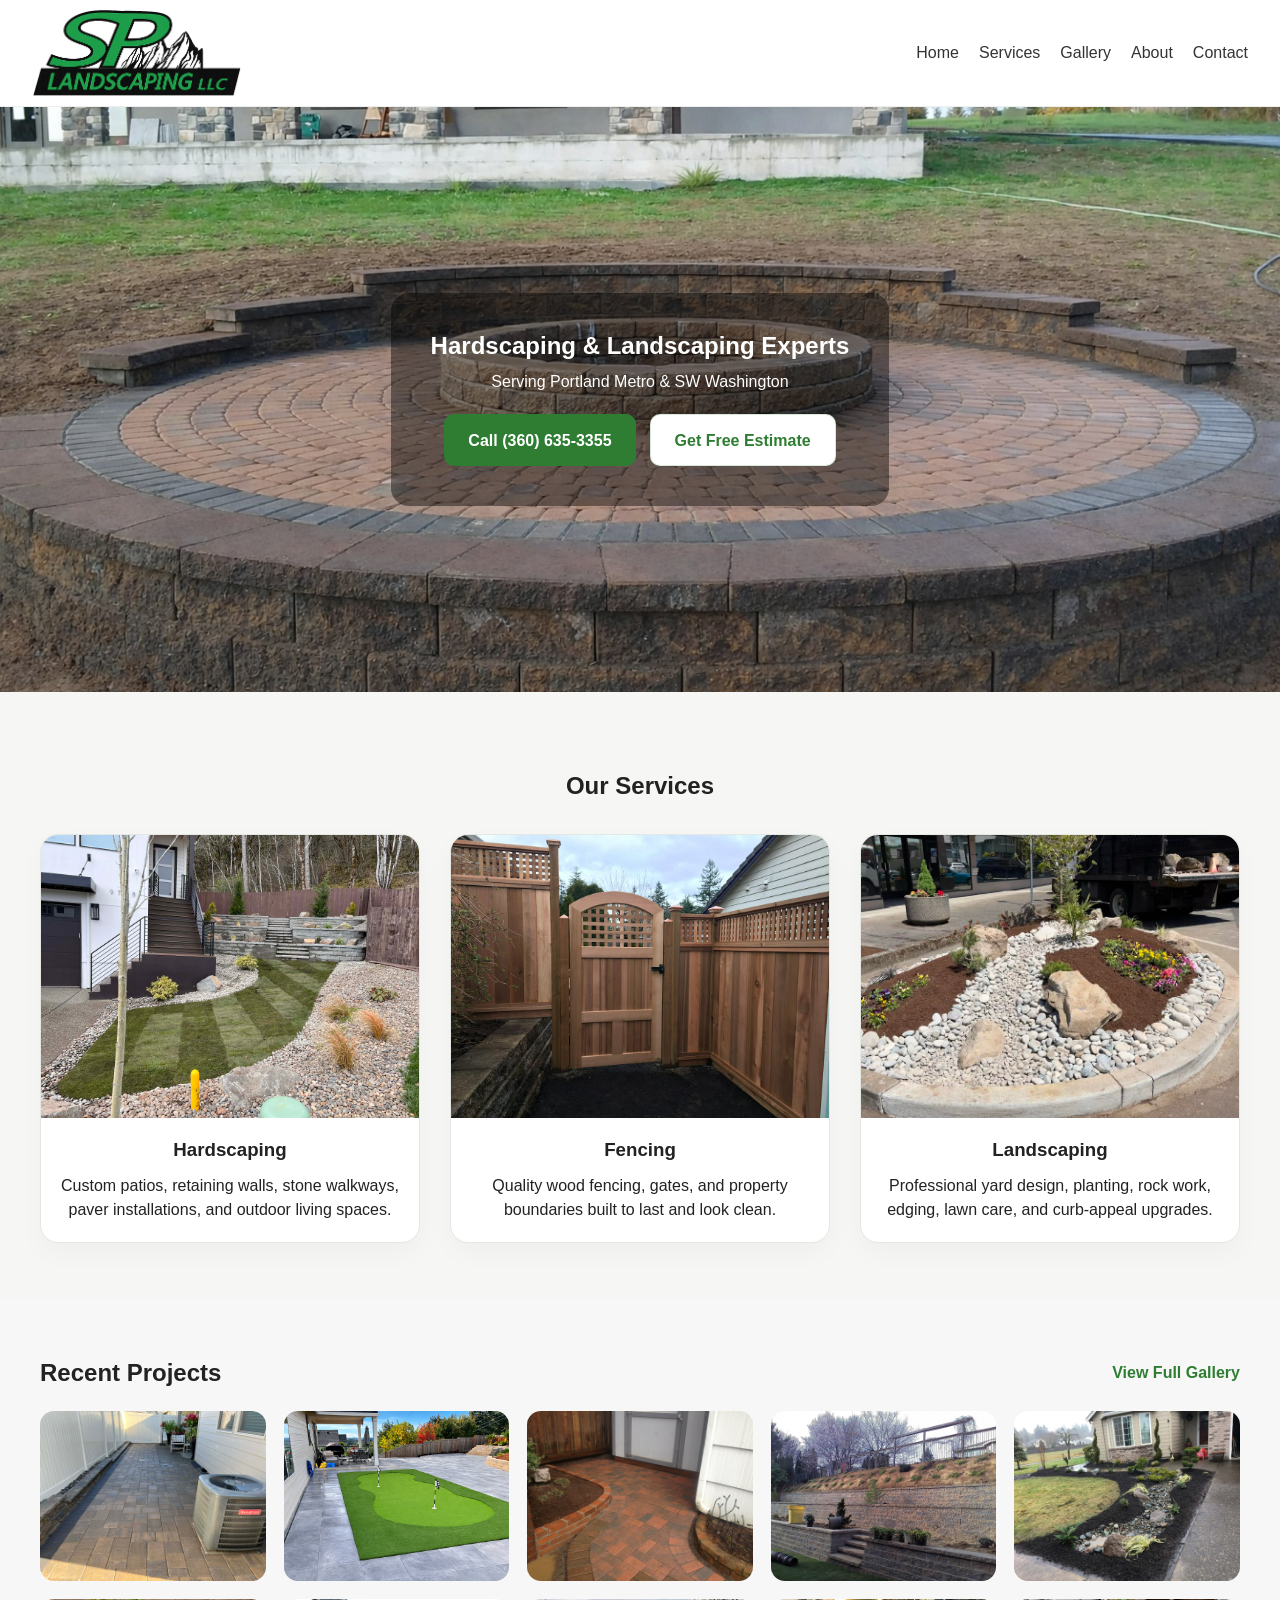
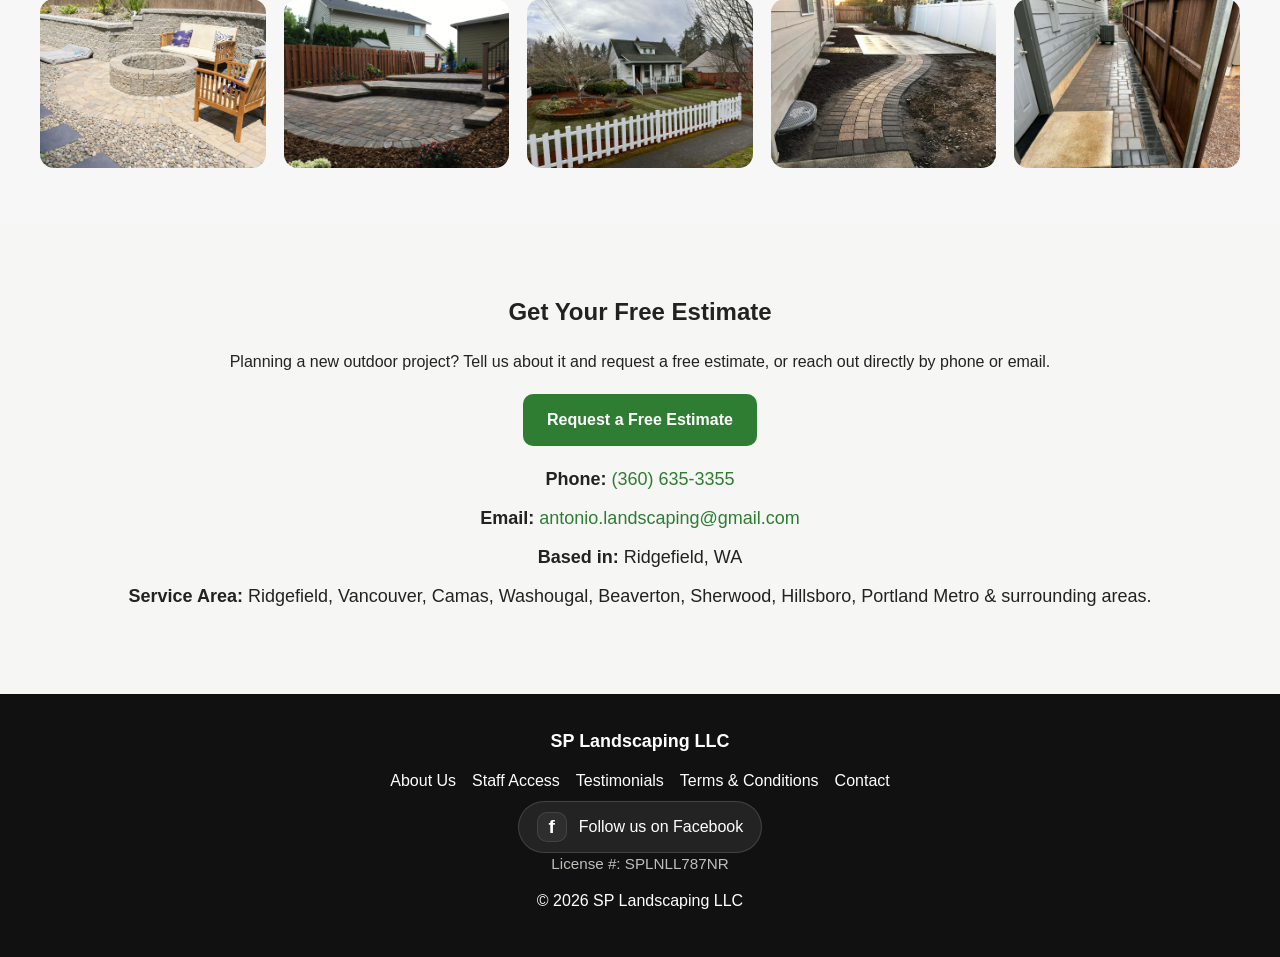
==== commit dcbcb90d: "Place Staff Access discreetly in website footer" ====
--- a/index.html
+++ b/index.html
@@ -30,7 +30,6 @@
     <a href="gallery.html">Gallery</a>
     <a href="about.html">About</a>
     <a href="index.html#contact">Contact</a>
-    <a href="staff.html">Staff</a>
   </nav>
 </header>
 
@@ -112,6 +111,7 @@
     <h3 class="footer-brand">SP Landscaping LLC</h3>
     <div class="site-footer-links">
       <a href="about.html">About Us</a>
+      <a href="staff.html">Staff Access</a>
       <a href="testimonials.html">Testimonials</a>
       <a href="terms.html">Terms &amp; Conditions</a>
       <a href="index.html#contact">Contact</a>
